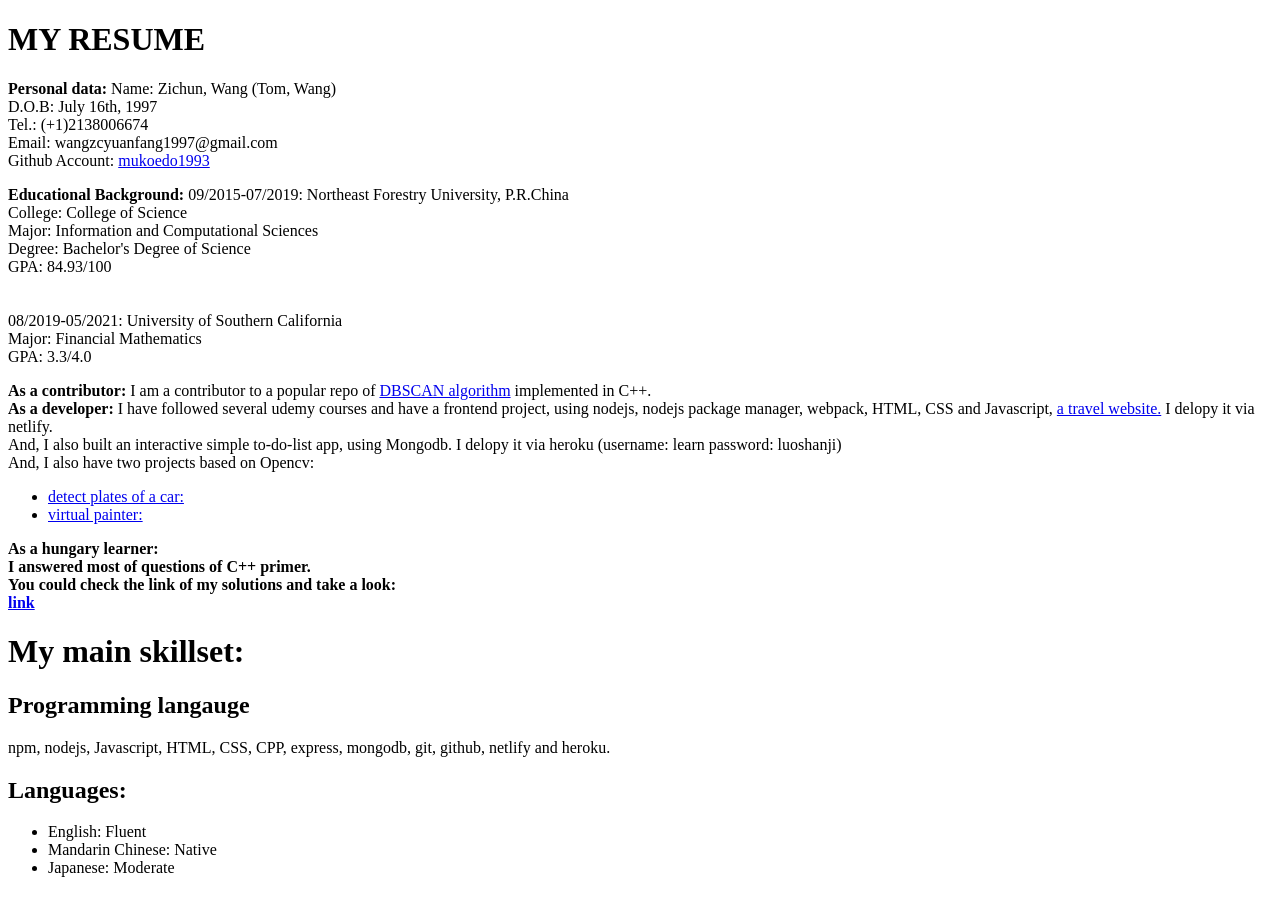
==== docs/index.html @ 42346c72 "completed most of my parts" ====
<!doctype html><html><head><meta name="viewport" content="width=device-width,initial-scale=1"/><link href="https://fonts.googleapis.com/css?family=Roboto:400,100,300,500,700" rel="stylesheet"><title>Zichun Wang's Resume</title><meta name="keywords" content="programming nodejs Javascript npm express"><meta name="description" content="Zichun Wang's Resume. He is seeking a job as a frontend/backend/full-stack developer."><script defer="defer" src="372.5437ed440ed58fdc6a0c.js"></script><script defer="defer" src="main.71207d597bfc4921659e.js"></script><link href="styles.71207d597bfc4921659e.css" rel="stylesheet"></head><body><header><h1>MY RESUME</h1><p><strong>Personal data:</strong> Name: Zichun, Wang (Tom, Wang)<br>D.O.B: July 16th, 1997<br>Tel.: (+1)2138006674<br>Email: wangzcyuanfang1997@gmail.com<br>Github Account: <a href="https://github.com/mukoedo1993" alt="mukoedo1993-github-account">mukoedo1993</a></p></header><div class="basic-info"><p><strong>Educational Background:</strong> 09/2015-07/2019: Northeast Forestry University, P.R.China<br>College: College of Science<br>Major: Information and Computational Sciences<br>Degree: Bachelor's Degree of Science<br>GPA: 84.93/100<br><br><br>08/2019-05/2021: University of Southern California<br>Major: Financial Mathematics<br>GPA: 3.3/4.0<br></p></div><div class="contributor"><strong>As a contributor:</strong> I am a contributor to a popular repo of <a href="https://github.com/james-yoo/DBSCAN">DBSCAN algorithm</a> implemented in C++.</div><div class="developer"><strong>As a developer: </strong>I have followed several udemy courses and have a frontend project, using nodejs, nodejs package manager, webpack, HTML, CSS and Javascript, <a href="https://stupefied-spence-c25693.netlify.app/" alt="travel-website-project" class="travel-link">a travel website.</a> I delopy it via netlify.<br>And, I also built an interactive simple to-do-list app, using Mongodb. I delopy it via heroku (username: learn password: luoshanji)<br>And, I also have two projects based on Opencv:<br><ul><li><a href="https://github.com/mukoedo1993/license_plate_detector">detect plates of a car:</a></li><li><a href="https://github.com/mukoedo1993/Virtual-Painter">virtual painter:</a></li></ul></div><div class="learner"><strong>As a <strong class="hungry">hungary</strong> learner:<br>I answered most of questions of C++ primer.<br>You could check the link of my solutions and take a look:<br><a href="https://github.com/mukoedo1993/cpp_primer_solutions" class="CPP-primer">link</a></strong></div><div class="skill-set"><h1>My main skillset:</h1><h2>Programming langauge</h2><p>npm, nodejs, Javascript, HTML, CSS, CPP, express, mongodb, git, github, netlify and heroku.</p><h2>Languages:</h2><ul><li>English: Fluent</li><li>Mandarin Chinese: Native</li><li>Japanese: Moderate</li></ul></div></body></html>
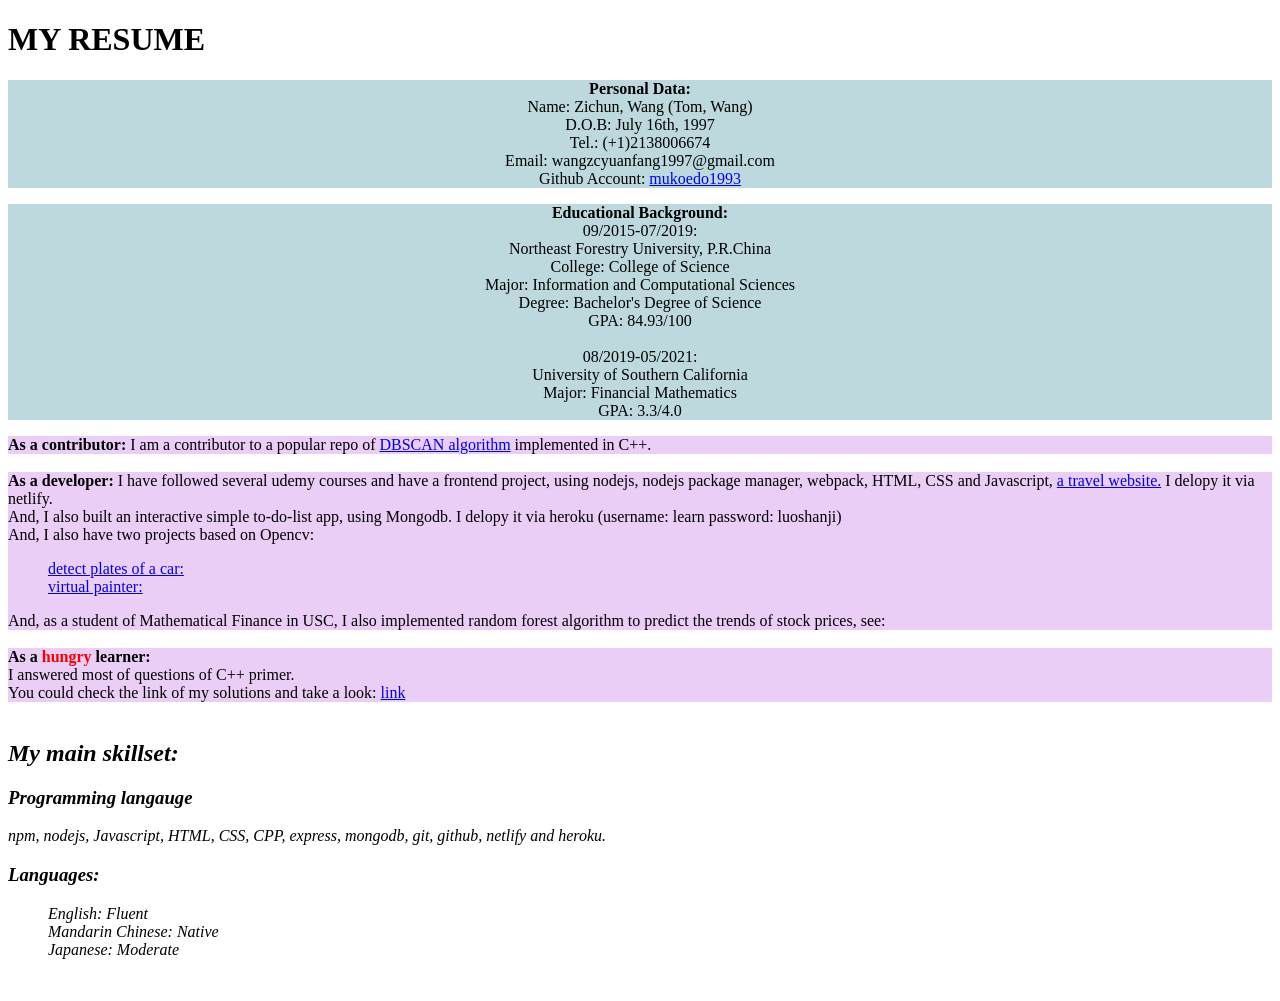
==== commit 8424363f: "update docs folder" ====
--- a/docs/index.html
+++ b/docs/index.html
@@ -1 +1 @@
-<!doctype html><html><head><meta name="viewport" content="width=device-width,initial-scale=1"/><link href="https://fonts.googleapis.com/css?family=Roboto:400,100,300,500,700" rel="stylesheet"><title>Zichun Wang's Resume</title><meta name="keywords" content="programming nodejs Javascript npm express"><meta name="description" content="Zichun Wang's Resume. He is seeking a job as a frontend/backend/full-stack developer."><script defer="defer" src="372.5437ed440ed58fdc6a0c.js"></script><script defer="defer" src="main.71207d597bfc4921659e.js"></script><link href="styles.71207d597bfc4921659e.css" rel="stylesheet"></head><body><header><h1>MY RESUME</h1><p><strong>Personal data:</strong> Name: Zichun, Wang (Tom, Wang)<br>D.O.B: July 16th, 1997<br>Tel.: (+1)2138006674<br>Email: wangzcyuanfang1997@gmail.com<br>Github Account: <a href="https://github.com/mukoedo1993" alt="mukoedo1993-github-account">mukoedo1993</a></p></header><div class="basic-info"><p><strong>Educational Background:</strong> 09/2015-07/2019: Northeast Forestry University, P.R.China<br>College: College of Science<br>Major: Information and Computational Sciences<br>Degree: Bachelor's Degree of Science<br>GPA: 84.93/100<br><br><br>08/2019-05/2021: University of Southern California<br>Major: Financial Mathematics<br>GPA: 3.3/4.0<br></p></div><div class="contributor"><strong>As a contributor:</strong> I am a contributor to a popular repo of <a href="https://github.com/james-yoo/DBSCAN">DBSCAN algorithm</a> implemented in C++.</div><div class="developer"><strong>As a developer: </strong>I have followed several udemy courses and have a frontend project, using nodejs, nodejs package manager, webpack, HTML, CSS and Javascript, <a href="https://stupefied-spence-c25693.netlify.app/" alt="travel-website-project" class="travel-link">a travel website.</a> I delopy it via netlify.<br>And, I also built an interactive simple to-do-list app, using Mongodb. I delopy it via heroku (username: learn password: luoshanji)<br>And, I also have two projects based on Opencv:<br><ul><li><a href="https://github.com/mukoedo1993/license_plate_detector">detect plates of a car:</a></li><li><a href="https://github.com/mukoedo1993/Virtual-Painter">virtual painter:</a></li></ul></div><div class="learner"><strong>As a <strong class="hungry">hungary</strong> learner:<br>I answered most of questions of C++ primer.<br>You could check the link of my solutions and take a look:<br><a href="https://github.com/mukoedo1993/cpp_primer_solutions" class="CPP-primer">link</a></strong></div><div class="skill-set"><h1>My main skillset:</h1><h2>Programming langauge</h2><p>npm, nodejs, Javascript, HTML, CSS, CPP, express, mongodb, git, github, netlify and heroku.</p><h2>Languages:</h2><ul><li>English: Fluent</li><li>Mandarin Chinese: Native</li><li>Japanese: Moderate</li></ul></div></body></html>+<!doctype html><html><head><meta name="viewport" content="width=device-width,initial-scale=1"/><link href="https://fonts.googleapis.com/css?family=Roboto:400,100,300,500,700" rel="stylesheet"><title>Zichun Wang's Resume</title><meta name="keywords" content="programming nodejs Javascript npm express"><meta name="description" content="Zichun Wang's Resume. He is seeking a job as a frontend/backend/full-stack developer."><script defer="defer" src="372.5437ed440ed58fdc6a0c.js"></script><script defer="defer" src="main.b6fc7572751edf5ef788.js"></script><link href="styles.b6fc7572751edf5ef788.css" rel="stylesheet"></head><body><header><h1>MY RESUME</h1><p class="contact"><strong>Personal Data:</strong><br>Name: Zichun, Wang (Tom, Wang)<br>D.O.B: July 16th, 1997<br>Tel.: (+1)2138006674<br>Email: wangzcyuanfang1997@gmail.com<br>Github Account: <a href="https://github.com/mukoedo1993" alt="mukoedo1993-github-account">mukoedo1993</a></p></header><div class="basic-info"><p><strong>Educational Background:</strong><br>09/2015-07/2019:<br>Northeast Forestry University, P.R.China<br>College: College of Science<br>Major: Information and Computational Sciences<br>Degree: Bachelor's Degree of Science<br>GPA: 84.93/100<br><br>08/2019-05/2021:<br>University of Southern California<br>Major: Financial Mathematics<br>GPA: 3.3/4.0<br></p></div><div class="contributor"><strong>As a contributor:</strong> I am a contributor to a popular repo of <a href="https://github.com/james-yoo/DBSCAN">DBSCAN algorithm</a> implemented in C++.<br></div><br><div class="developer"><strong>As a developer: </strong>I have followed several udemy courses and have a frontend project, using nodejs, nodejs package manager, webpack, HTML, CSS and Javascript, <a href="https://stupefied-spence-c25693.netlify.app/" alt="travel-website-project" class="travel-link">a travel website.</a> I delopy it via netlify.<br>And, I also built an interactive simple to-do-list app, using Mongodb. I delopy it via heroku (username: learn password: luoshanji)<br>And, I also have two projects based on Opencv:<br><ul><li><a href="https://github.com/mukoedo1993/license_plate_detector">detect plates of a car:</a></li><br><li><a href="https://github.com/mukoedo1993/Virtual-Painter">virtual painter:</a></li><br></ul>And, as a student of Mathematical Finance in USC, I also implemented random forest algorithm to predict the trends of stock prices, see:</div><br><div class="learner"><strong>As a <span class="hungry">hungry</span> learner:</strong><br>I answered most of questions of C++ primer.<br>You could check the link of my solutions and take a look: <a href="https://github.com/mukoedo1993/cpp_primer_solutions" class="CPP-primer">link</a></div><br><div class="skillset"><h2>My main skillset:</h2><h3>Programming langauge</h3><p>npm, nodejs, Javascript, HTML, CSS, CPP, express, mongodb, git, github, netlify and heroku.</p><h3>Languages:</h3><ul><li>English: Fluent</li><br><li>Mandarin Chinese: Native</li><br><li>Japanese: Moderate</li><br></ul></div><br></body></html>
--- a/docs/styles.b6fc7572751edf5ef788.css
+++ b/docs/styles.b6fc7572751edf5ef788.css
@@ -0,0 +1 @@
+.contact{display:block}.basic-info,.contact{background-color:rgba(41,130,146,.3);margin:0;padding:0;text-align:center}.contributor,.developer,.learner{background-color:rgba(188,95,224,.3);margin:0;padding:0}.hungry{color:red}.skillset{font-style:italic}li{display:block;float:left;margin:0;padding:0}.CPP-primer{border:1px;border-radius:50%}
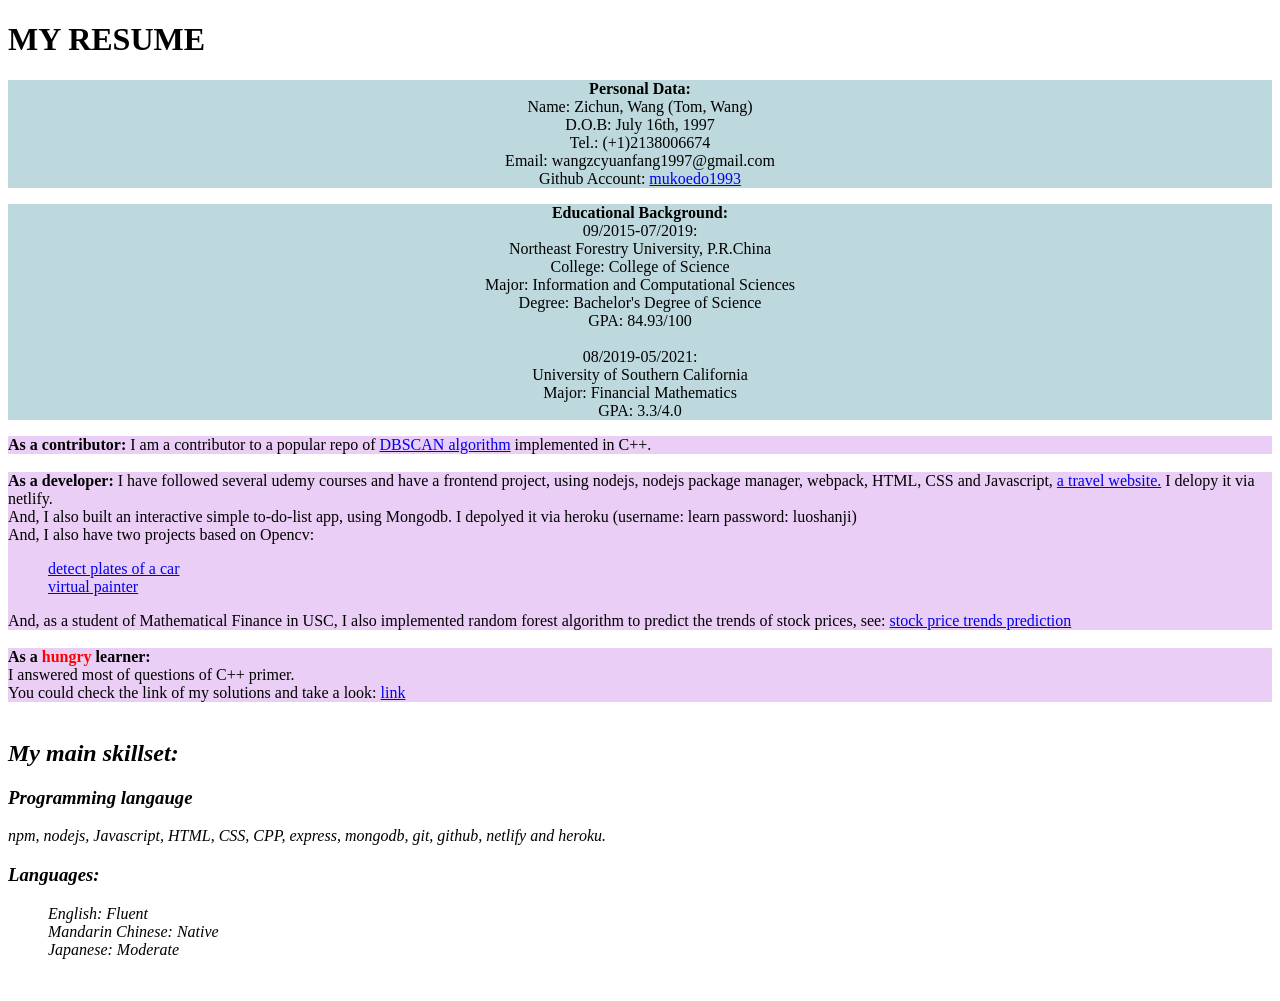
==== commit 324f5498: "Update some info." ====
--- a/docs/index.html
+++ b/docs/index.html
@@ -1 +1 @@
-<!doctype html><html><head><meta name="viewport" content="width=device-width,initial-scale=1"/><link href="https://fonts.googleapis.com/css?family=Roboto:400,100,300,500,700" rel="stylesheet"><title>Zichun Wang's Resume</title><meta name="keywords" content="programming nodejs Javascript npm express"><meta name="description" content="Zichun Wang's Resume. He is seeking a job as a frontend/backend/full-stack developer."><script defer="defer" src="372.5437ed440ed58fdc6a0c.js"></script><script defer="defer" src="main.b6fc7572751edf5ef788.js"></script><link href="styles.b6fc7572751edf5ef788.css" rel="stylesheet"></head><body><header><h1>MY RESUME</h1><p class="contact"><strong>Personal Data:</strong><br>Name: Zichun, Wang (Tom, Wang)<br>D.O.B: July 16th, 1997<br>Tel.: (+1)2138006674<br>Email: wangzcyuanfang1997@gmail.com<br>Github Account: <a href="https://github.com/mukoedo1993" alt="mukoedo1993-github-account">mukoedo1993</a></p></header><div class="basic-info"><p><strong>Educational Background:</strong><br>09/2015-07/2019:<br>Northeast Forestry University, P.R.China<br>College: College of Science<br>Major: Information and Computational Sciences<br>Degree: Bachelor's Degree of Science<br>GPA: 84.93/100<br><br>08/2019-05/2021:<br>University of Southern California<br>Major: Financial Mathematics<br>GPA: 3.3/4.0<br></p></div><div class="contributor"><strong>As a contributor:</strong> I am a contributor to a popular repo of <a href="https://github.com/james-yoo/DBSCAN">DBSCAN algorithm</a> implemented in C++.<br></div><br><div class="developer"><strong>As a developer: </strong>I have followed several udemy courses and have a frontend project, using nodejs, nodejs package manager, webpack, HTML, CSS and Javascript, <a href="https://stupefied-spence-c25693.netlify.app/" alt="travel-website-project" class="travel-link">a travel website.</a> I delopy it via netlify.<br>And, I also built an interactive simple to-do-list app, using Mongodb. I delopy it via heroku (username: learn password: luoshanji)<br>And, I also have two projects based on Opencv:<br><ul><li><a href="https://github.com/mukoedo1993/license_plate_detector">detect plates of a car:</a></li><br><li><a href="https://github.com/mukoedo1993/Virtual-Painter">virtual painter:</a></li><br></ul>And, as a student of Mathematical Finance in USC, I also implemented random forest algorithm to predict the trends of stock prices, see:</div><br><div class="learner"><strong>As a <span class="hungry">hungry</span> learner:</strong><br>I answered most of questions of C++ primer.<br>You could check the link of my solutions and take a look: <a href="https://github.com/mukoedo1993/cpp_primer_solutions" class="CPP-primer">link</a></div><br><div class="skillset"><h2>My main skillset:</h2><h3>Programming langauge</h3><p>npm, nodejs, Javascript, HTML, CSS, CPP, express, mongodb, git, github, netlify and heroku.</p><h3>Languages:</h3><ul><li>English: Fluent</li><br><li>Mandarin Chinese: Native</li><br><li>Japanese: Moderate</li><br></ul></div><br></body></html>+<!doctype html><html><head><meta name="viewport" content="width=device-width,initial-scale=1"/><link href="https://fonts.googleapis.com/css?family=Roboto:400,100,300,500,700" rel="stylesheet"><title>Zichun Wang's Resume</title><meta name="keywords" content="programming nodejs Javascript npm express"><meta name="description" content="Zichun Wang's Resume. He is seeking a job as a frontend/backend/full-stack developer."><script defer="defer" src="372.5437ed440ed58fdc6a0c.js"></script><script defer="defer" src="main.b6fc7572751edf5ef788.js"></script><link href="styles.b6fc7572751edf5ef788.css" rel="stylesheet"></head><body><header><h1>MY RESUME</h1><p class="contact"><strong>Personal Data:</strong><br>Name: Zichun, Wang (Tom, Wang)<br>D.O.B: July 16th, 1997<br>Tel.: (+1)2138006674<br>Email: wangzcyuanfang1997@gmail.com<br>Github Account: <a href="https://github.com/mukoedo1993" alt="mukoedo1993-github-account">mukoedo1993</a></p></header><div class="basic-info"><p><strong>Educational Background:</strong><br>09/2015-07/2019:<br>Northeast Forestry University, P.R.China<br>College: College of Science<br>Major: Information and Computational Sciences<br>Degree: Bachelor's Degree of Science<br>GPA: 84.93/100<br><br>08/2019-05/2021:<br>University of Southern California<br>Major: Financial Mathematics<br>GPA: 3.3/4.0<br></p></div><div class="contributor"><strong>As a contributor:</strong> I am a contributor to a popular repo of <a href="https://github.com/james-yoo/DBSCAN">DBSCAN algorithm</a> implemented in C++.<br></div><br><div class="developer"><strong>As a developer: </strong>I have followed several udemy courses and have a frontend project, using nodejs, nodejs package manager, webpack, HTML, CSS and Javascript, <a href="https://stupefied-spence-c25693.netlify.app/" alt="travel-website-project" class="travel-link">a travel website.</a> I delopy it via netlify.<br>And, I also built an interactive simple to-do-list app, using Mongodb. I depolyed it via heroku (username: learn password: luoshanji)<br>And, I also have two projects based on Opencv:<br><ul><li><a href="https://github.com/mukoedo1993/license_plate_detector">detect plates of a car</a></li><br><li><a href="https://github.com/mukoedo1993/Virtual-Painter">virtual painter</a></li><br></ul>And, as a student of Mathematical Finance in USC, I also implemented random forest algorithm to predict the trends of stock prices, see: <a href="https://github.com/mukoedo1993/Math590_project/tree/master/Zichun%20Wang's%20Work">stock price trends prediction</a></div><br><div class="learner"><strong>As a <span class="hungry">hungry</span> learner:</strong><br>I answered most of questions of C++ primer.<br>You could check the link of my solutions and take a look: <a href="https://github.com/mukoedo1993/cpp_primer_solutions" class="CPP-primer">link</a></div><br><div class="skillset"><h2>My main skillset:</h2><h3>Programming langauge</h3><p>npm, nodejs, Javascript, HTML, CSS, CPP, express, mongodb, git, github, netlify and heroku.</p><h3>Languages:</h3><ul><li>English: Fluent</li><br><li>Mandarin Chinese: Native</li><br><li>Japanese: Moderate</li><br></ul></div><br></body></html>
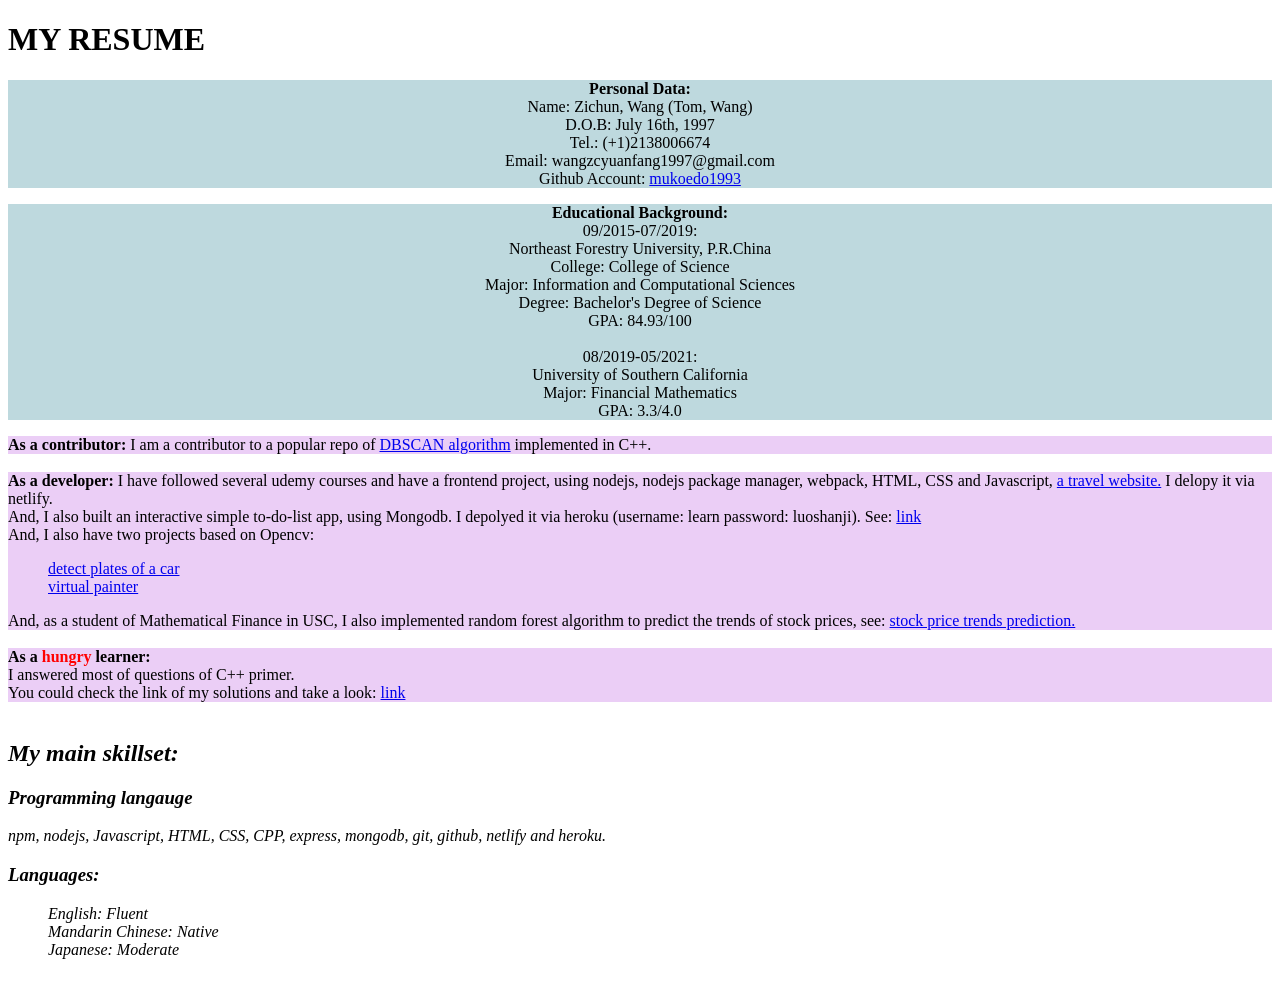
==== commit 1ef776f3: "skillset updated" ====
--- a/docs/index.html
+++ b/docs/index.html
@@ -1 +1 @@
-<!doctype html><html><head><meta name="viewport" content="width=device-width,initial-scale=1"/><link href="https://fonts.googleapis.com/css?family=Roboto:400,100,300,500,700" rel="stylesheet"><title>Zichun Wang's Resume</title><meta name="keywords" content="programming nodejs Javascript npm express"><meta name="description" content="Zichun Wang's Resume. He is seeking a job as a frontend/backend/full-stack developer."><script defer="defer" src="372.5437ed440ed58fdc6a0c.js"></script><script defer="defer" src="main.b6fc7572751edf5ef788.js"></script><link href="styles.b6fc7572751edf5ef788.css" rel="stylesheet"></head><body><header><h1>MY RESUME</h1><p class="contact"><strong>Personal Data:</strong><br>Name: Zichun, Wang (Tom, Wang)<br>D.O.B: July 16th, 1997<br>Tel.: (+1)2138006674<br>Email: wangzcyuanfang1997@gmail.com<br>Github Account: <a href="https://github.com/mukoedo1993" alt="mukoedo1993-github-account">mukoedo1993</a></p></header><div class="basic-info"><p><strong>Educational Background:</strong><br>09/2015-07/2019:<br>Northeast Forestry University, P.R.China<br>College: College of Science<br>Major: Information and Computational Sciences<br>Degree: Bachelor's Degree of Science<br>GPA: 84.93/100<br><br>08/2019-05/2021:<br>University of Southern California<br>Major: Financial Mathematics<br>GPA: 3.3/4.0<br></p></div><div class="contributor"><strong>As a contributor:</strong> I am a contributor to a popular repo of <a href="https://github.com/james-yoo/DBSCAN">DBSCAN algorithm</a> implemented in C++.<br></div><br><div class="developer"><strong>As a developer: </strong>I have followed several udemy courses and have a frontend project, using nodejs, nodejs package manager, webpack, HTML, CSS and Javascript, <a href="https://stupefied-spence-c25693.netlify.app/" alt="travel-website-project" class="travel-link">a travel website.</a> I delopy it via netlify.<br>And, I also built an interactive simple to-do-list app, using Mongodb. I depolyed it via heroku (username: learn password: luoshanji)<br>And, I also have two projects based on Opencv:<br><ul><li><a href="https://github.com/mukoedo1993/license_plate_detector">detect plates of a car</a></li><br><li><a href="https://github.com/mukoedo1993/Virtual-Painter">virtual painter</a></li><br></ul>And, as a student of Mathematical Finance in USC, I also implemented random forest algorithm to predict the trends of stock prices, see: <a href="https://github.com/mukoedo1993/Math590_project/tree/master/Zichun%20Wang's%20Work">stock price trends prediction</a></div><br><div class="learner"><strong>As a <span class="hungry">hungry</span> learner:</strong><br>I answered most of questions of C++ primer.<br>You could check the link of my solutions and take a look: <a href="https://github.com/mukoedo1993/cpp_primer_solutions" class="CPP-primer">link</a></div><br><div class="skillset"><h2>My main skillset:</h2><h3>Programming langauge</h3><p>npm, nodejs, Javascript, HTML, CSS, CPP, express, mongodb, git, github, netlify and heroku.</p><h3>Languages:</h3><ul><li>English: Fluent</li><br><li>Mandarin Chinese: Native</li><br><li>Japanese: Moderate</li><br></ul></div><br></body></html>+<!doctype html><html><head><meta name="viewport" content="width=device-width,initial-scale=1"/><link href="https://fonts.googleapis.com/css?family=Roboto:400,100,300,500,700" rel="stylesheet"><title>Zichun Wang's Resume</title><meta name="keywords" content="programming nodejs Javascript npm express"><meta name="description" content="Zichun Wang's Resume. He is seeking a job as a frontend/backend/full-stack developer."><script defer="defer" src="372.5437ed440ed58fdc6a0c.js"></script><script defer="defer" src="main.b6fc7572751edf5ef788.js"></script><link href="styles.b6fc7572751edf5ef788.css" rel="stylesheet"></head><body><header><h1>MY RESUME</h1><p class="contact"><strong>Personal Data:</strong><br>Name: Zichun, Wang (Tom, Wang)<br>D.O.B: July 16th, 1997<br>Tel.: (+1)2138006674<br>Email: wangzcyuanfang1997@gmail.com<br>Github Account: <a href="https://github.com/mukoedo1993" alt="mukoedo1993-github-account">mukoedo1993</a></p></header><div class="basic-info"><p><strong>Educational Background:</strong><br>09/2015-07/2019:<br>Northeast Forestry University, P.R.China<br>College: College of Science<br>Major: Information and Computational Sciences<br>Degree: Bachelor's Degree of Science<br>GPA: 84.93/100<br><br>08/2019-05/2021:<br>University of Southern California<br>Major: Financial Mathematics<br>GPA: 3.3/4.0<br></p></div><div class="contributor"><strong>As a contributor:</strong> I am a contributor to a popular repo of <a href="https://github.com/james-yoo/DBSCAN">DBSCAN algorithm</a> implemented in C++.<br></div><br><div class="developer"><strong>As a developer: </strong>I have followed several udemy courses and have a frontend project, using nodejs, nodejs package manager, webpack, HTML, CSS and Javascript, <a href="https://stupefied-spence-c25693.netlify.app/" alt="travel-website-project" class="travel-link">a travel website.</a> I delopy it via netlify.<br>And, I also built an interactive simple to-do-list app, using Mongodb. I depolyed it via heroku (username: learn password: luoshanji). See: <a href="https://to-do-list-mongodb-testapp.herokuapp.com/">link</a><br>And, I also have two projects based on Opencv:<br><ul><li><a href="https://github.com/mukoedo1993/license_plate_detector">detect plates of a car</a></li><br><li><a href="https://github.com/mukoedo1993/Virtual-Painter">virtual painter</a></li><br></ul>And, as a student of Mathematical Finance in USC, I also implemented random forest algorithm to predict the trends of stock prices, see: <a href="https://github.com/mukoedo1993/Math590_project/tree/master/Zichun%20Wang's%20Work">stock price trends prediction.</a></div><br><div class="learner"><strong>As a <span class="hungry">hungry</span> learner:</strong><br>I answered most of questions of C++ primer.<br>You could check the link of my solutions and take a look: <a href="https://github.com/mukoedo1993/cpp_primer_solutions" class="CPP-primer">link</a></div><br><div class="skillset"><h2>My main skillset:</h2><h3>Programming langauge</h3><p>npm, nodejs, Javascript, HTML, CSS, CPP, express, mongodb, git, github, netlify and heroku.</p><h3>Languages:</h3><ul><li>English: Fluent</li><br><li>Mandarin Chinese: Native</li><br><li>Japanese: Moderate</li><br></ul></div><br></body></html>
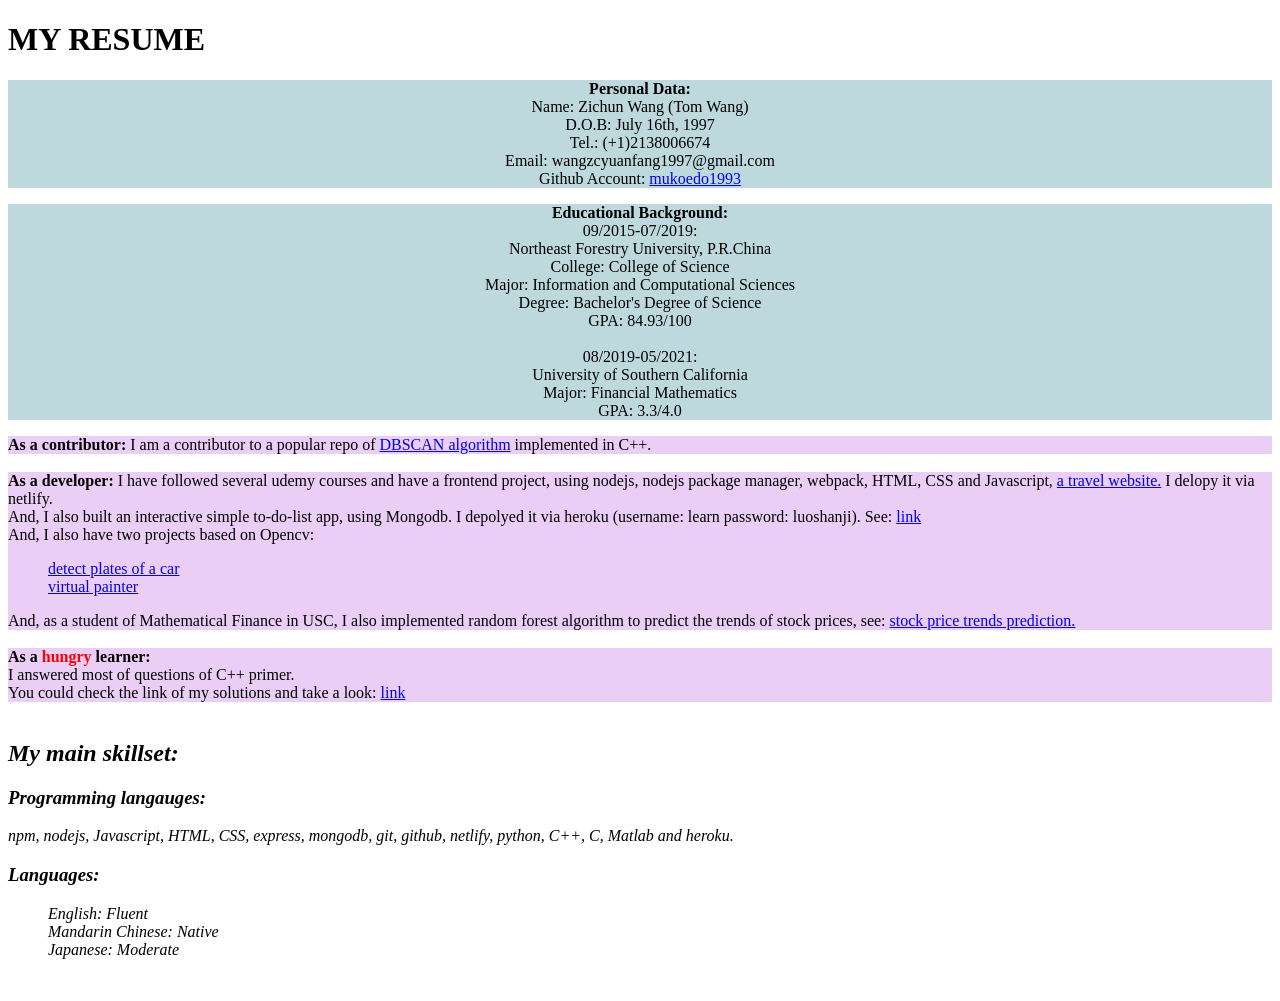
==== commit 15e132db: "skillset modified" ====
--- a/docs/index.html
+++ b/docs/index.html
@@ -1 +1 @@
-<!doctype html><html><head><meta name="viewport" content="width=device-width,initial-scale=1"/><link href="https://fonts.googleapis.com/css?family=Roboto:400,100,300,500,700" rel="stylesheet"><title>Zichun Wang's Resume</title><meta name="keywords" content="programming nodejs Javascript npm express"><meta name="description" content="Zichun Wang's Resume. He is seeking a job as a frontend/backend/full-stack developer."><script defer="defer" src="372.5437ed440ed58fdc6a0c.js"></script><script defer="defer" src="main.b6fc7572751edf5ef788.js"></script><link href="styles.b6fc7572751edf5ef788.css" rel="stylesheet"></head><body><header><h1>MY RESUME</h1><p class="contact"><strong>Personal Data:</strong><br>Name: Zichun, Wang (Tom, Wang)<br>D.O.B: July 16th, 1997<br>Tel.: (+1)2138006674<br>Email: wangzcyuanfang1997@gmail.com<br>Github Account: <a href="https://github.com/mukoedo1993" alt="mukoedo1993-github-account">mukoedo1993</a></p></header><div class="basic-info"><p><strong>Educational Background:</strong><br>09/2015-07/2019:<br>Northeast Forestry University, P.R.China<br>College: College of Science<br>Major: Information and Computational Sciences<br>Degree: Bachelor's Degree of Science<br>GPA: 84.93/100<br><br>08/2019-05/2021:<br>University of Southern California<br>Major: Financial Mathematics<br>GPA: 3.3/4.0<br></p></div><div class="contributor"><strong>As a contributor:</strong> I am a contributor to a popular repo of <a href="https://github.com/james-yoo/DBSCAN">DBSCAN algorithm</a> implemented in C++.<br></div><br><div class="developer"><strong>As a developer: </strong>I have followed several udemy courses and have a frontend project, using nodejs, nodejs package manager, webpack, HTML, CSS and Javascript, <a href="https://stupefied-spence-c25693.netlify.app/" alt="travel-website-project" class="travel-link">a travel website.</a> I delopy it via netlify.<br>And, I also built an interactive simple to-do-list app, using Mongodb. I depolyed it via heroku (username: learn password: luoshanji). See: <a href="https://to-do-list-mongodb-testapp.herokuapp.com/">link</a><br>And, I also have two projects based on Opencv:<br><ul><li><a href="https://github.com/mukoedo1993/license_plate_detector">detect plates of a car</a></li><br><li><a href="https://github.com/mukoedo1993/Virtual-Painter">virtual painter</a></li><br></ul>And, as a student of Mathematical Finance in USC, I also implemented random forest algorithm to predict the trends of stock prices, see: <a href="https://github.com/mukoedo1993/Math590_project/tree/master/Zichun%20Wang's%20Work">stock price trends prediction.</a></div><br><div class="learner"><strong>As a <span class="hungry">hungry</span> learner:</strong><br>I answered most of questions of C++ primer.<br>You could check the link of my solutions and take a look: <a href="https://github.com/mukoedo1993/cpp_primer_solutions" class="CPP-primer">link</a></div><br><div class="skillset"><h2>My main skillset:</h2><h3>Programming langauge</h3><p>npm, nodejs, Javascript, HTML, CSS, CPP, express, mongodb, git, github, netlify and heroku.</p><h3>Languages:</h3><ul><li>English: Fluent</li><br><li>Mandarin Chinese: Native</li><br><li>Japanese: Moderate</li><br></ul></div><br></body></html>+<!doctype html><html><head><meta name="viewport" content="width=device-width,initial-scale=1"/><link href="https://fonts.googleapis.com/css?family=Roboto:400,100,300,500,700" rel="stylesheet"><title>Zichun Wang's Resume</title><meta name="keywords" content="programming nodejs Javascript npm express"><meta name="description" content="Zichun Wang's Resume. He is seeking a job as a frontend/backend/full-stack developer."><script defer="defer" src="372.5437ed440ed58fdc6a0c.js"></script><script defer="defer" src="main.b6fc7572751edf5ef788.js"></script><link href="styles.b6fc7572751edf5ef788.css" rel="stylesheet"></head><body><header><h1>MY RESUME</h1><p class="contact"><strong>Personal Data:</strong><br>Name: Zichun Wang (Tom Wang)<br>D.O.B: July 16th, 1997<br>Tel.: (+1)2138006674<br>Email: wangzcyuanfang1997@gmail.com<br>Github Account: <a href="https://github.com/mukoedo1993" alt="mukoedo1993-github-account">mukoedo1993</a></p></header><div class="basic-info"><p><strong>Educational Background:</strong><br>09/2015-07/2019:<br>Northeast Forestry University, P.R.China<br>College: College of Science<br>Major: Information and Computational Sciences<br>Degree: Bachelor's Degree of Science<br>GPA: 84.93/100<br><br>08/2019-05/2021:<br>University of Southern California<br>Major: Financial Mathematics<br>GPA: 3.3/4.0<br></p></div><div class="contributor"><strong>As a contributor:</strong> I am a contributor to a popular repo of <a href="https://github.com/james-yoo/DBSCAN">DBSCAN algorithm</a> implemented in C++.<br></div><br><div class="developer"><strong>As a developer: </strong>I have followed several udemy courses and have a frontend project, using nodejs, nodejs package manager, webpack, HTML, CSS and Javascript, <a href="https://stupefied-spence-c25693.netlify.app/" alt="travel-website-project" class="travel-link">a travel website.</a> I delopy it via netlify.<br>And, I also built an interactive simple to-do-list app, using Mongodb. I depolyed it via heroku (username: learn password: luoshanji). See: <a href="https://to-do-list-mongodb-testapp.herokuapp.com/">link</a><br>And, I also have two projects based on Opencv:<br><ul><li><a href="https://github.com/mukoedo1993/license_plate_detector">detect plates of a car</a></li><br><li><a href="https://github.com/mukoedo1993/Virtual-Painter">virtual painter</a></li><br></ul>And, as a student of Mathematical Finance in USC, I also implemented random forest algorithm to predict the trends of stock prices, see: <a href="https://github.com/mukoedo1993/Math590_project/tree/master/Zichun%20Wang's%20Work">stock price trends prediction.</a></div><br><div class="learner"><strong>As a <span class="hungry">hungry</span> learner:</strong><br>I answered most of questions of C++ primer.<br>You could check the link of my solutions and take a look: <a href="https://github.com/mukoedo1993/cpp_primer_solutions" class="CPP-primer">link</a></div><br><div class="skillset"><h2>My main skillset:</h2><h3>Programming langauges:</h3><p>npm, nodejs, Javascript, HTML, CSS, express, mongodb, git, github, netlify, python, C++, C, Matlab and heroku.</p><h3>Languages:</h3><ul><li>English: Fluent</li><br><li>Mandarin Chinese: Native</li><br><li>Japanese: Moderate</li><br></ul></div><br></body></html>
